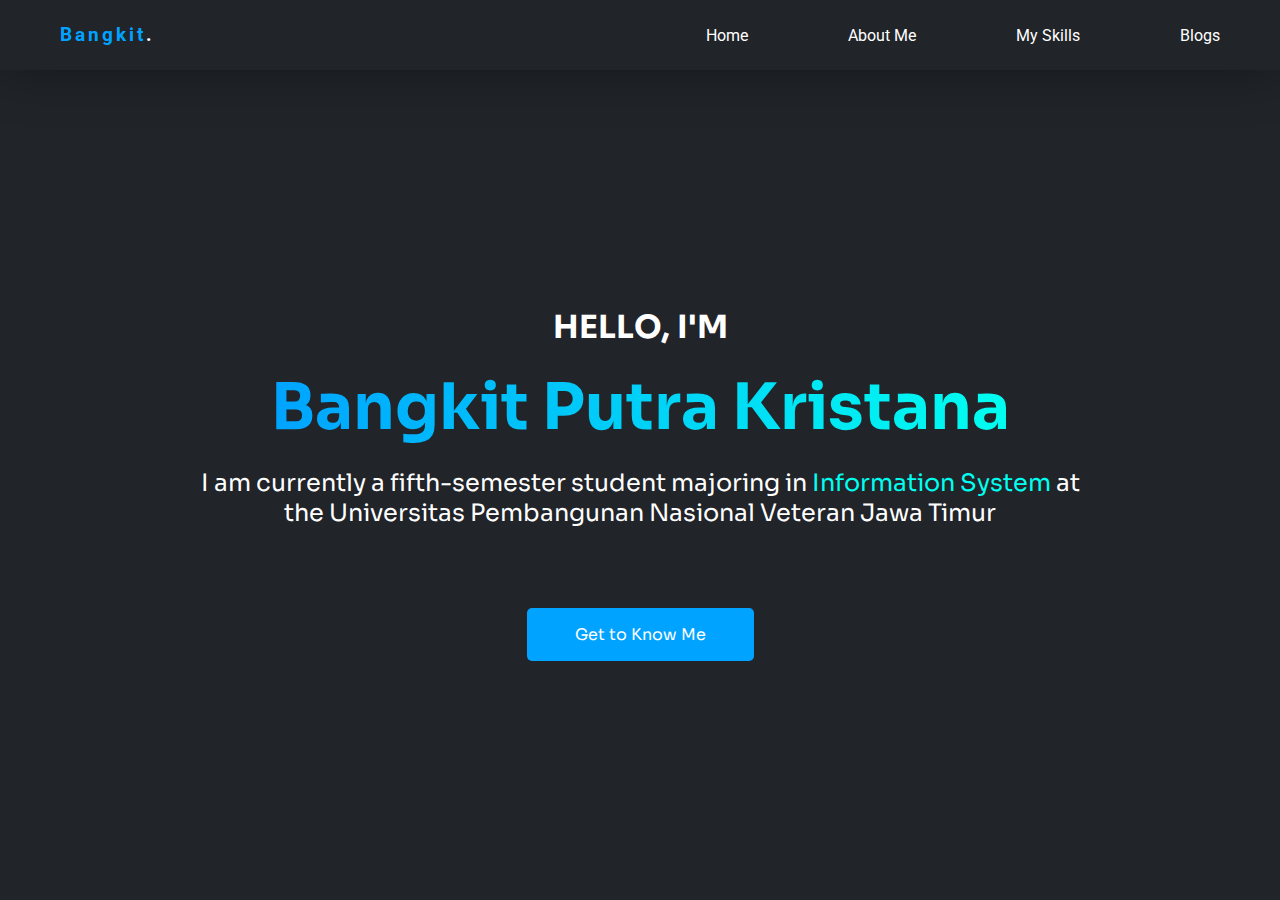
==== index.html @ 3e1ec574 "Update file names and add About page" ====
<!DOCTYPE html>
<html lang="en">
<head>
    <meta charset="UTF-8">
    <meta name="viewport" content="width=device-width, initial-scale=1.0">
    <link rel="stylesheet" href="style.css">
    <title>Bangkit's Personal Website</title>
</head>
<body>
    <!-- ============ Navbar ============ -->
    <header id="navbar">
        <h3><span>Bangkit</span>.</h3>
        <nav>
            <ul>
                <li><a href="index.html">Home</a></li>
                <li><a href="about.html">About Me</a></li>
                <li><a href="#">My Skills</a></li>
                <li><a href="#">Blogs</a></li>
            </ul>
        </nav>
    </header>

    <!-- ============ INTRODUCTION ============ -->
    <div id="intro">
        <h3>HELLO, I'M</h3>
        <h1>Bangkit Putra Kristana</h1>
        <p>I am currently a fifth-semester student majoring in <span>Information System</span> at the Universitas Pembangunan Nasional Veteran Jawa Timur</p>
        <a href="#">Get to Know Me</a>
    </div>
    <script src="script.js"></script>
</body>
</html>
---- style.css ----
@import url('https://fonts.googleapis.com/css2?family=Roboto:wght@400;500;700&family=Sora:wght@400;500;600;700&display=swap');

* {
    margin: 0;
    padding: 0;
    box-sizing: border-box;
}

body {
    background-color: #212429;
    font-family: 'Sora', sans-serif;
}

/* ========================== HOMEPAGE ========================== */
/* =================== NAVBAR =================== */
#navbar {
    color: #fff;
    padding: 1.5rem 3.75rem;
    display: flex;
    align-items: center;
    justify-content: space-between;
    font-family: 'Roboto', sans-serif;
    box-shadow: 0 5.33px 50px rgba(0, 0, 0, .3);
}

nav ul{
    display: flex;
    gap: 6.25rem;
    list-style: none;
}

nav a {
    text-decoration: none;
    color: #fff;
    transition: .3s ease-in-out;
}

nav a:hover {
    color: #00A3FF;
    text-shadow: 0 0 3px #00A3FF;
}

header h3 {
    letter-spacing: 3px;
}

header h3 span{
    color: #00A3FF;
}

/* =================== INTRO SECTION =================== */
#intro {
    width: 920px;
    height: calc(100vh - 4.5rem);
    margin: auto;
    display: flex;
    flex-direction: column;
    align-items: center;
    justify-content: center;
    text-align: center;
}

#intro h3 {
    font-size: 2rem;
}
#intro h1 {
    font-size: 4rem;
    margin: 20px 0;
    background: linear-gradient(90deg, #00A3FF, #00FFF0);
    -webkit-background-clip: text;
    background-clip: text;
    color: transparent;
}

#intro p {
    font-size: 1.5rem;
}
#intro h3, #intro p {
    color: #fff;
}
#intro span {
    color: #00FFF0;
}

#intro a {
    margin-top: 5em;
    text-decoration: none;
    color: #fff;
    background-color: #00A3FF;
    padding: 1rem 3rem;
    border-radius: 5px;
    transition: .5s;
}

#intro a:hover {
    background-color: transparent;
    color: #00A3FF;
    outline: 2px solid #00A3FF;
    box-shadow: 0 0 35px #00A3FF;
}
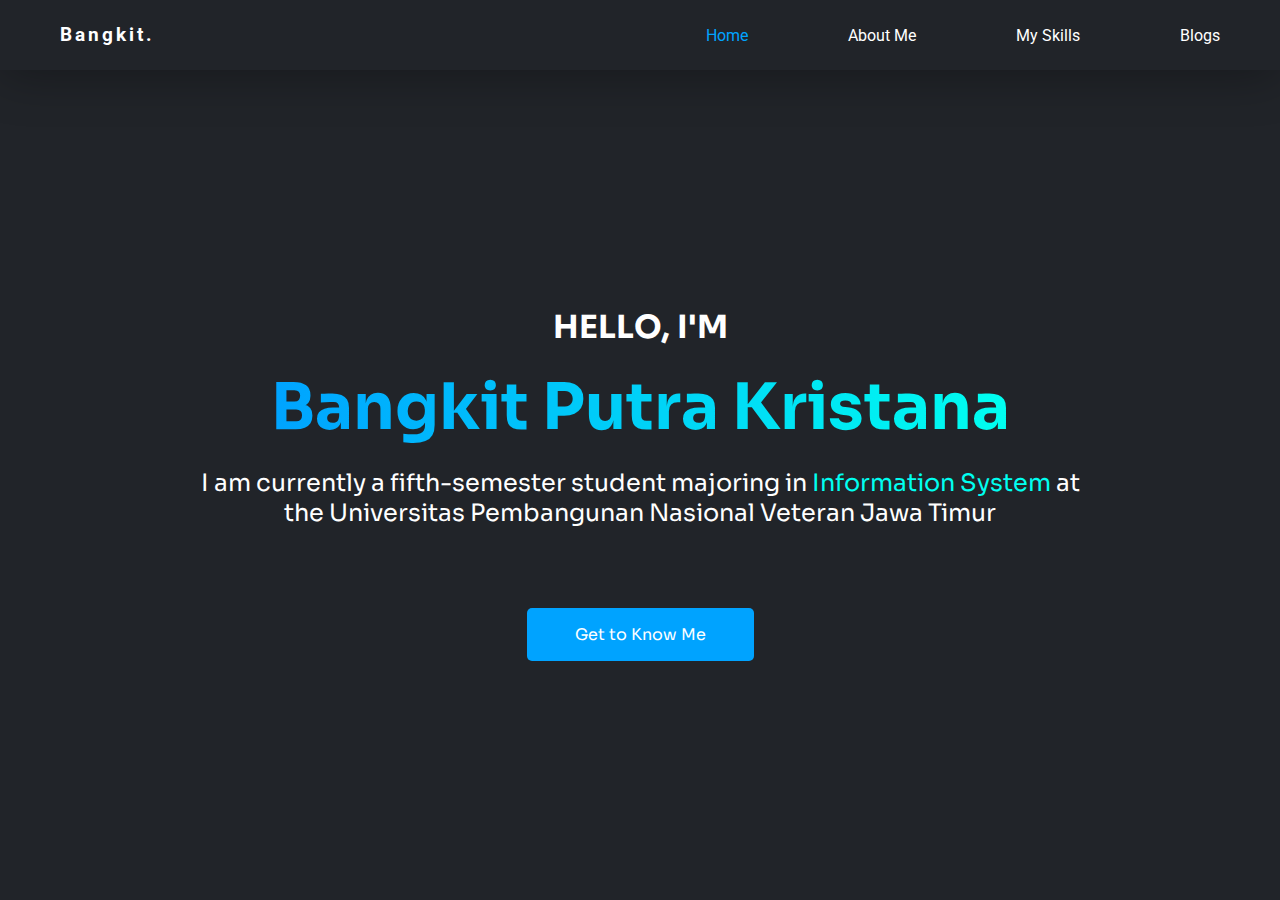
==== commit 0595bf73: "Add styling to 'About Me' section" ====
--- a/index.html
+++ b/index.html
@@ -23,7 +23,7 @@
     <!-- ============ INTRODUCTION ============ -->
     <div id="intro">
         <h3>HELLO, I'M</h3>
-        <h1>Bangkit Putra Kristana</h1>
+        <h1 class="gradient-text">Bangkit Putra Kristana</h1>
         <p>I am currently a fifth-semester student majoring in <span>Information System</span> at the Universitas Pembangunan Nasional Veteran Jawa Timur</p>
         <a href="#">Get to Know Me</a>
     </div>
--- a/style.css
+++ b/style.css
@@ -9,6 +9,14 @@
 body {
     background-color: #212429;
     font-family: 'Sora', sans-serif;
+    color: #fff;
+}
+
+.gradient-text {
+    background: linear-gradient(90deg, #00A3FF, #00FFF0);
+    -webkit-background-clip: text;
+    background-clip: text;
+    color: transparent;
 }
 
 /* ========================== HOMEPAGE ========================== */
@@ -23,28 +31,28 @@
     box-shadow: 0 5.33px 50px rgba(0, 0, 0, .3);
 }
 
-nav ul{
+#navbar nav ul{
     display: flex;
     gap: 6.25rem;
     list-style: none;
 }
 
-nav a {
+#navbar nav a {
     text-decoration: none;
     color: #fff;
     transition: .3s ease-in-out;
 }
 
-nav a:hover {
+#navbar nav a:hover {
     color: #00A3FF;
     text-shadow: 0 0 3px #00A3FF;
 }
 
-header h3 {
+#navbar h3 {
     letter-spacing: 3px;
 }
 
-header h3 span{
+#header h3 span{
     color: #00A3FF;
 }
 
@@ -66,17 +74,10 @@
 #intro h1 {
     font-size: 4rem;
     margin: 20px 0;
-    background: linear-gradient(90deg, #00A3FF, #00FFF0);
-    -webkit-background-clip: text;
-    background-clip: text;
-    color: transparent;
 }
 
 #intro p {
     font-size: 1.5rem;
-}
-#intro h3, #intro p {
-    color: #fff;
 }
 #intro span {
     color: #00FFF0;
@@ -97,4 +98,32 @@
     color: #00A3FF;
     outline: 2px solid #00A3FF;
     box-shadow: 0 0 35px #00A3FF;
+}
+
+/* =================== ABOUT PAGE =================== */
+section#about-me {
+    padding: 7rem 5rem;
+    display: flex;
+    justify-content: space-between;
+    align-items: center;
+    gap: 10%;
+}
+
+section#about-me img {
+    width: 35%;
+    height: auto;
+    border-radius: 25px;
+}
+
+section#about-me h1 {
+    font-size: 3.5rem;
+}
+.line {
+    width: 30%;
+    height: 3px;
+    background-color: #00A3FF;
+}
+
+section#about-me p {
+    margin: 2rem 0;
 }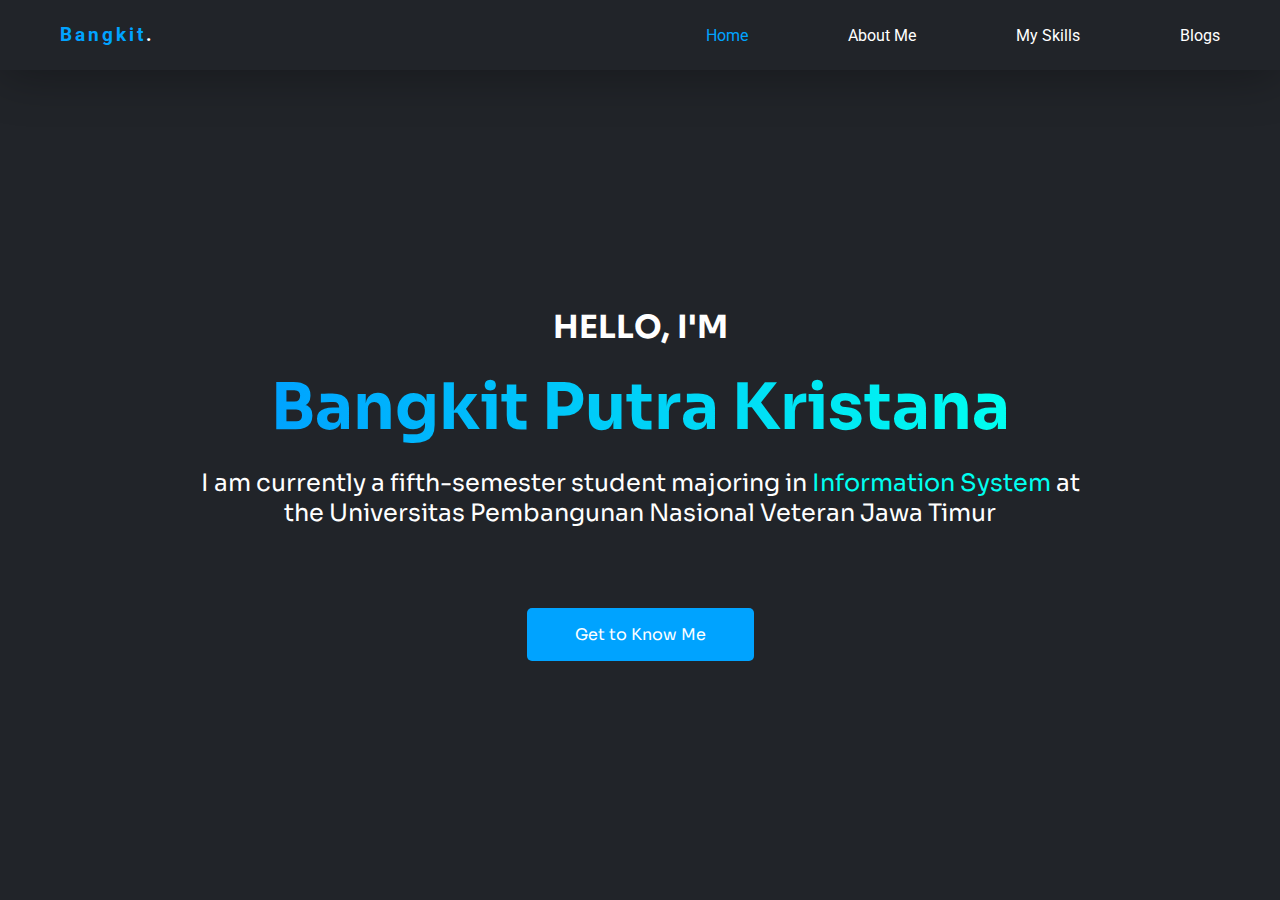
==== commit 3ab0890e: "Add social media icons and link them to the corresponding social media url" ====
--- a/index.html
+++ b/index.html
@@ -25,7 +25,7 @@
         <h3>HELLO, I'M</h3>
         <h1 class="gradient-text">Bangkit Putra Kristana</h1>
         <p>I am currently a fifth-semester student majoring in <span>Information System</span> at the Universitas Pembangunan Nasional Veteran Jawa Timur</p>
-        <a href="#">Get to Know Me</a>
+        <a href="about.html">Get to Know Me</a>
     </div>
     <script src="script.js"></script>
 </body>
--- a/style.css
+++ b/style.css
@@ -52,7 +52,7 @@
     letter-spacing: 3px;
 }
 
-#header h3 span{
+#navbar h3 span{
     color: #00A3FF;
 }
 
@@ -102,7 +102,7 @@
 
 /* =================== ABOUT PAGE =================== */
 section#about-me {
-    padding: 7rem 5rem;
+    padding: 3rem 5rem;
     display: flex;
     justify-content: space-between;
     align-items: center;
@@ -125,5 +125,12 @@
 }
 
 section#about-me p {
-    margin: 2rem 0;
+    font-size: 1.3rem;
+    margin: 2em 0;
+}
+
+section#about-me a {
+    color: #00A3FF;
+    margin-right: 1em;
+    font-size: 1.5rem;
 }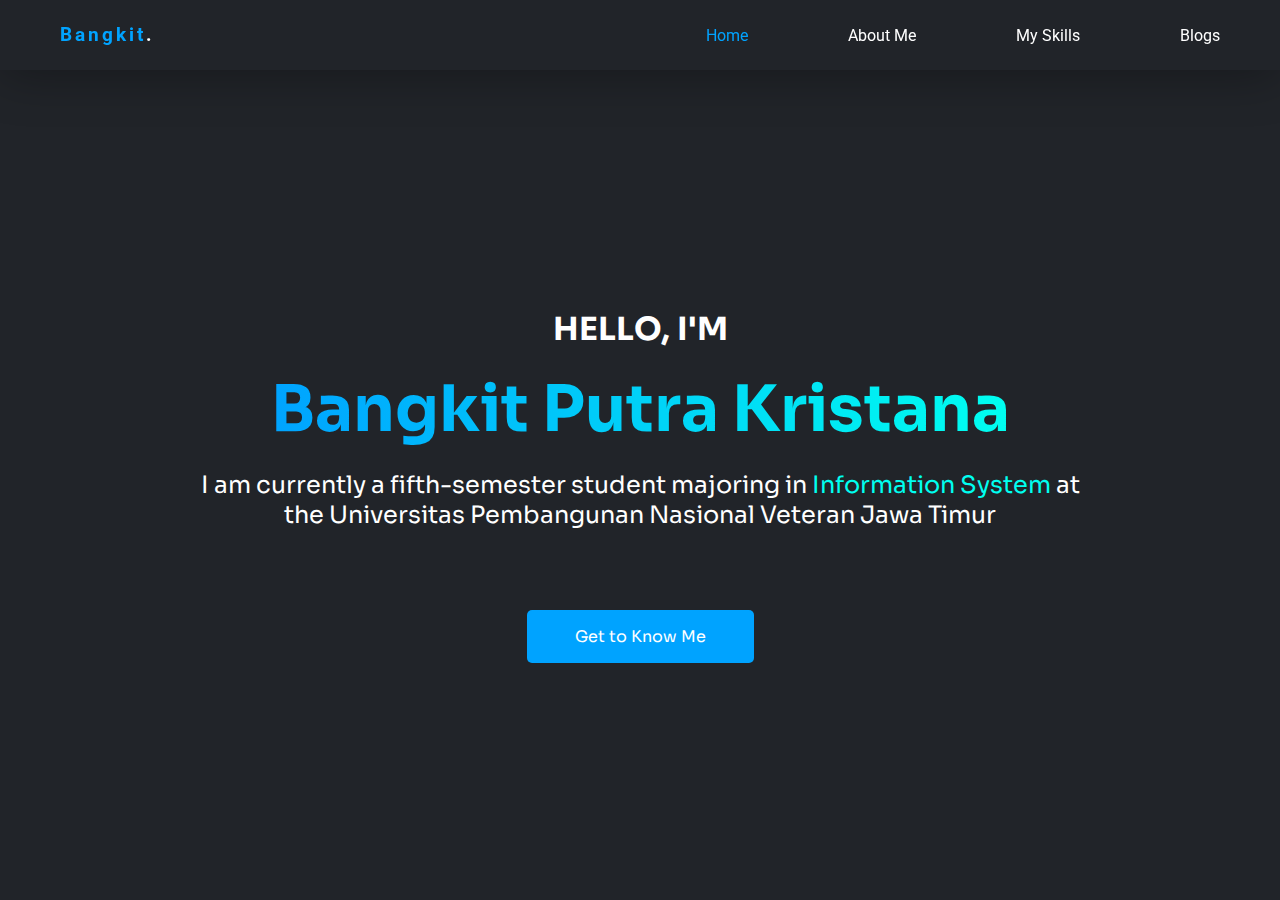
==== commit abb10a3c: "Add new file 'skills.html' and link it in navigation bar" ====
--- a/index.html
+++ b/index.html
@@ -14,7 +14,7 @@
             <ul>
                 <li><a href="index.html">Home</a></li>
                 <li><a href="about.html">About Me</a></li>
-                <li><a href="#">My Skills</a></li>
+                <li><a href="skills.html">My Skills</a></li>
                 <li><a href="#">Blogs</a></li>
             </ul>
         </nav>
--- a/style.css
+++ b/style.css
@@ -1,5 +1,10 @@
 @import url('https://fonts.googleapis.com/css2?family=Roboto:wght@400;500;700&family=Sora:wght@400;500;600;700&display=swap');
 
+:root {
+    --body-bg-color: #212429;
+    --primary-blue: #00A3FF;
+    --turquoise-cyan: #00FFF0;
+}
 * {
     margin: 0;
     padding: 0;
@@ -7,23 +12,30 @@
 }
 
 body {
-    background-color: #212429;
+    background-color: var(--body-bg-color);
     font-family: 'Sora', sans-serif;
     color: #fff;
+    padding: 0 5rem;
 }
 
 .gradient-text {
-    background: linear-gradient(90deg, #00A3FF, #00FFF0);
+    background: linear-gradient(90deg, var(--primary-blue), var(--turquoise-cyan));
     -webkit-background-clip: text;
     background-clip: text;
     color: transparent;
 }
 
-/* ========================== HOMEPAGE ========================== */
+/* ================================== HOMEPAGE ========================== */
 /* =================== NAVBAR =================== */
 #navbar {
-    color: #fff;
+    width: 100vw;
+    color: #fff;
+    background-color: var(--body-bg-color);
     padding: 1.5rem 3.75rem;
+    position: fixed;
+    z-index: 1;
+    top: 0;
+    left: 0;
     display: flex;
     align-items: center;
     justify-content: space-between;
@@ -44,8 +56,8 @@
 }
 
 #navbar nav a:hover {
-    color: #00A3FF;
-    text-shadow: 0 0 3px #00A3FF;
+    color: var(--primary-blue);
+    text-shadow: 0 0 3px var(--primary-blue);
 }
 
 #navbar h3 {
@@ -53,14 +65,14 @@
 }
 
 #navbar h3 span{
-    color: #00A3FF;
+    color: var(--primary-blue);
 }
 
 /* =================== INTRO SECTION =================== */
 #intro {
     width: 920px;
     height: calc(100vh - 4.5rem);
-    margin: auto;
+    margin: 4.5rem auto 0 auto;
     display: flex;
     flex-direction: column;
     align-items: center;
@@ -80,14 +92,14 @@
     font-size: 1.5rem;
 }
 #intro span {
-    color: #00FFF0;
+    color: var(--turquoise-cyan);
 }
 
 #intro a {
     margin-top: 5em;
     text-decoration: none;
     color: #fff;
-    background-color: #00A3FF;
+    background-color: var(--primary-blue);
     padding: 1rem 3rem;
     border-radius: 5px;
     transition: .5s;
@@ -95,14 +107,15 @@
 
 #intro a:hover {
     background-color: transparent;
-    color: #00A3FF;
-    outline: 2px solid #00A3FF;
-    box-shadow: 0 0 35px #00A3FF;
-}
-
-/* =================== ABOUT PAGE =================== */
+    color: var(--primary-blue);
+    outline: 2px solid var(--primary-blue);
+    box-shadow: 0 0 35px var(--primary-blue);
+}
+
+/* =============================== ABOUT PAGE =================== */
+/* =================== ABOUT ME =================== */
 section#about-me {
-    padding: 3rem 5rem;
+    margin-top: 7rem;
     display: flex;
     justify-content: space-between;
     align-items: center;
@@ -117,11 +130,12 @@
 
 section#about-me h1 {
     font-size: 3.5rem;
+    margin-bottom: .3em;
 }
 .line {
     width: 30%;
     height: 3px;
-    background-color: #00A3FF;
+    background-color: var(--primary-blue);
 }
 
 section#about-me p {
@@ -130,7 +144,60 @@
 }
 
 section#about-me a {
-    color: #00A3FF;
+    color: var(--primary-blue);
     margin-right: 1em;
     font-size: 1.5rem;
+}
+
+section#about-me a:hover i {
+    text-shadow: 0 0 3px var(--primary-blue);
+}
+
+/* ============== EDUCATION + HOBBIES SECTION ============== */
+section#education, section#hobbies {
+    margin-top: 8em;
+}
+
+section#education h2, section#hobbies h2 {
+    margin-bottom: 1.5em;
+    padding-bottom: .5em;
+    font-size: 3rem;
+    position: relative;
+}
+
+section#education h2::after, section#hobbies h2::after {
+    content: "";
+    width: 100%;
+    height: 2px;
+    position: absolute;
+    bottom: 0;
+    left: 0;
+    background: linear-gradient(90deg, var(--primary-blue), var(--turquoise-cyan));
+}
+
+section#education .school, section#hobbies .hoby {
+    padding-left: 1em;
+    display: flex;
+    align-items: center;
+    gap: 2em;
+    margin-bottom: 2em;
+    font-size: 1.5rem;
+}
+
+section#education .school h3 {
+    margin-bottom: .5em;
+}
+
+section#education img {
+    width: 5rem;
+    height: auto;
+}
+
+section#hobbies > p {
+    font-size: 1.5rem;
+    margin-bottom: 1.5em;
+}
+
+section#hobbies i {
+    width: 3rem;
 }